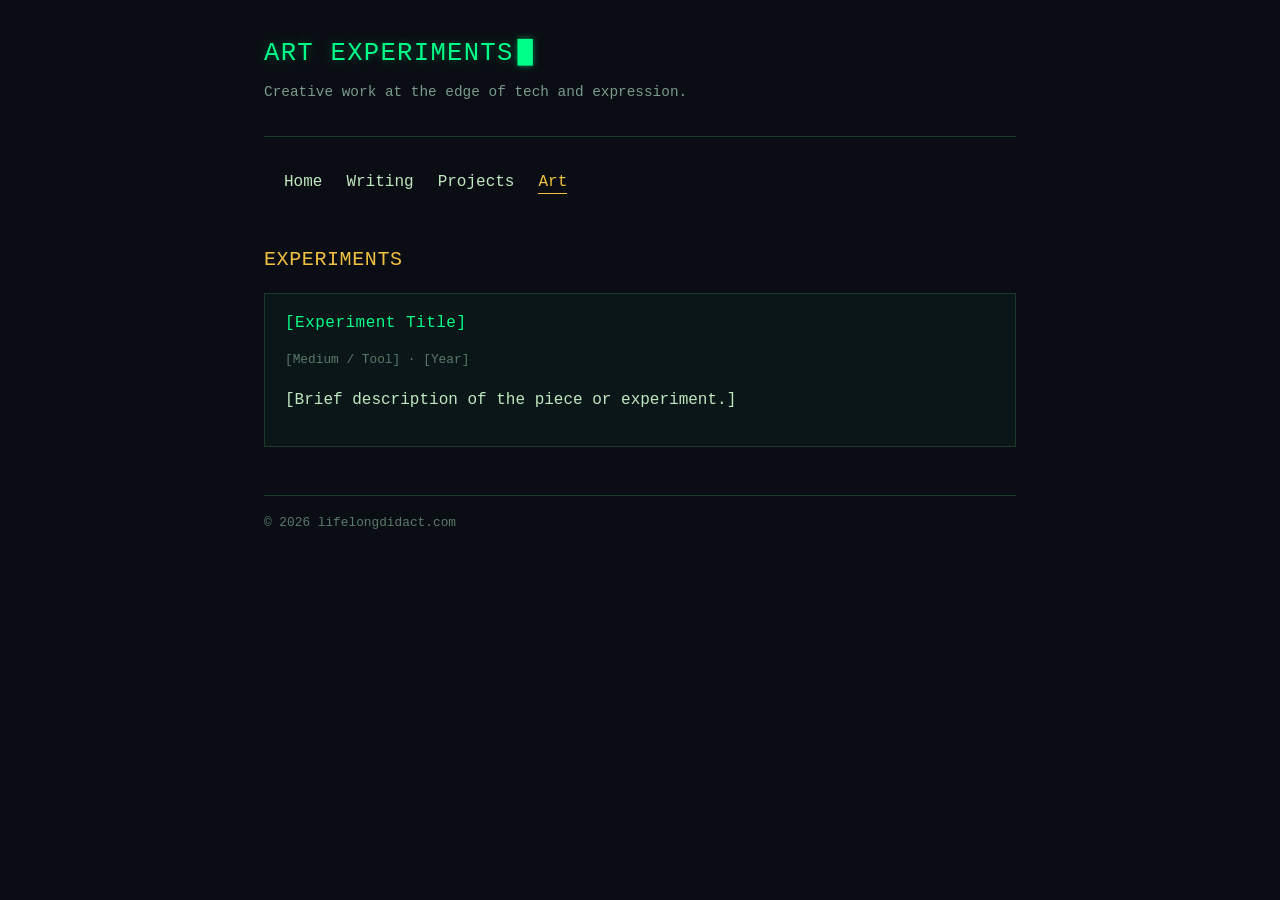
==== art.html @ af065d93 "initial skeleton" ====
<!DOCTYPE html>
<html lang="en">
<head>
  <meta charset="UTF-8">
  <meta name="viewport" content="width=device-width, initial-scale=1.0">
  <title>Art — lifelongdidact</title>
  <link rel="stylesheet" href="css/style.css">
</head>
<body>
  <div class="wrapper">

    <header class="site-header">
      <h1 class="site-title cursor-flare">Art Experiments</h1>
      <p class="site-tagline">Creative work at the edge of tech and expression.</p>
    </header>

    <nav>
      <ul>
        <li><a href="index.html">Home</a></li>
        <li><a href="writing.html">Writing</a></li>
        <li><a href="projects.html">Projects</a></li>
        <li><a href="art.html" class="active">Art</a></li>
      </ul>
    </nav>

    <section>
      <h2>Experiments</h2>
      <!-- Copy this card block for each art piece / experiment -->
      <div class="card">
        <h3>[Experiment Title]</h3>
        <p class="card-meta">[Medium / Tool] &middot; [Year]</p>
        <p>[Brief description of the piece or experiment.]</p>
        <!-- Optional: <img src="assets/your-image.png" alt="description" style="max-width:100%;margin-top:0.75rem;"> -->
      </div>
      <!-- /end card -->
    </section>

    <footer class="site-footer">
      <p>&copy; 2026 lifelongdidact.com</p>
    </footer>

  </div>
  <script src="js/main.js"></script>
</body>
</html>
---- css/style.css ----
/* ============================================
   lifelongdidact.com — style.css
   Techno-minimalist / CRT hacker aesthetic
   ============================================ */

/* --- Reset & Base --- */
*, *::before, *::after {
  margin: 0;
  padding: 0;
  box-sizing: border-box;
}

html {
  font-size: 16px;
  scroll-behavior: smooth;
}

body {
  background: #0a0e14;
  color: #c0e8c0;
  font-family: 'Courier New', Courier, monospace;
  line-height: 1.7;
  min-height: 100vh;
  -webkit-font-smoothing: none;
}

/* --- Layout --- */
.wrapper {
  max-width: 800px;
  margin: 0 auto;
  padding: 2rem 1.5rem 4rem;
}

/* --- Header --- */
.site-header {
  border-bottom: 1px solid #1a3a2a;
  padding-bottom: 1rem;
  margin-bottom: 2rem;
}

.site-title {
  font-size: 1.6rem;
  letter-spacing: 0.05em;
  text-transform: uppercase;
  color: #00ff88;
  text-shadow: 0 0 8px rgba(0, 255, 136, 0.3);
}

.site-tagline {
  font-size: 0.9rem;
  color: #7a9a8a;
  margin-top: 0.25rem;
}

/* --- Navigation --- */
nav {
  margin-bottom: 2.5rem;
}

nav ul {
  list-style: none;
  display: flex;
  gap: 1.5rem;
  flex-wrap: wrap;
}

nav a {
  color: #c0e8c0;
  text-decoration: none;
  padding: 0.15rem 0;
  border-bottom: 1px solid transparent;
  transition: border-color 0.2s, color 0.2s;
}

nav a:hover {
  color: #00ff88;
  border-bottom-color: #00ff88;
}

nav a.active {
  color: #f0c040;
  border-bottom-color: #f0c040;
}

/* --- Headings --- */
h1, h2, h3 {
  font-weight: normal;
  letter-spacing: 0.03em;
}

h2 {
  font-size: 1.25rem;
  margin: 2rem 0 1rem;
  text-transform: uppercase;
  color: #f0c040;
}

h3 {
  font-size: 1rem;
  margin: 1.5rem 0 0.75rem;
  color: #00ff88;
}

/* --- Links --- */
a {
  color: #00ff88;
}

a:hover {
  color: #f0c040;
}

/* --- Sections --- */
section {
  margin-bottom: 2.5rem;
}

/* --- Lists --- */
ul, ol {
  padding-left: 1.25rem;
}

li {
  margin-bottom: 0.4rem;
}

/* --- Paragraphs --- */
p {
  margin-bottom: 1rem;
}

/* --- Utility: muted text --- */
.muted {
  color: #5a7a6a;
}

/* --- Utility: separator --- */
hr {
  border: none;
  border-top: 1px solid #1a3a2a;
  margin: 2rem 0;
}

/* --- Social links row --- */
.social-links {
  display: flex;
  gap: 1.5rem;
  margin: 1rem 0;
}

.social-links a {
  text-decoration: none;
  border-bottom: 1px dashed #1a3a2a;
  padding-bottom: 0.1rem;
}

.social-links a:hover {
  border-bottom-color: #f0c040;
}

/* --- Card-style item (for projects, writing entries) --- */
.card {
  border: 1px solid #1a3a2a;
  padding: 1rem 1.25rem;
  margin-bottom: 1.25rem;
  background: rgba(0, 255, 136, 0.03);
  transition: border-color 0.2s, box-shadow 0.2s;
}

.card:hover {
  border-color: #00ff88;
  box-shadow: 0 0 12px rgba(0, 255, 136, 0.08);
}

.card h3 {
  margin-top: 0;
}

.card .card-meta {
  font-size: 0.8rem;
  color: #5a7a6a;
}

/* --- Latest post embed area --- */
.latest-post {
  border: 1px dashed #1a3a2a;
  padding: 1rem 1.25rem;
  margin-bottom: 1.5rem;
  min-height: 4rem;
  background: rgba(0, 255, 136, 0.02);
}

.latest-post .placeholder {
  color: #5a7a6a;
  font-style: italic;
}

/* --- Footer --- */
.site-footer {
  border-top: 1px solid #1a3a2a;
  padding-top: 1rem;
  margin-top: 3rem;
  font-size: 0.8rem;
  color: #5a7a6a;
}

/* ============================================
   FLARE: Retro blinking cursor on h1
   (exactly one flare active at a time)
   ============================================ */
.cursor-flare::after {
  content: '\2588';          /* full-block character █ */
  color: #00ff88;
  text-shadow: 0 0 6px rgba(0, 255, 136, 0.5);
  animation: blink 1s step-end infinite;
  margin-left: 0.15em;
}

@keyframes blink {
  0%, 100% { opacity: 1; }
  50%      { opacity: 0; }
}

/* --- Responsive --- */
@media (max-width: 600px) {
  .wrapper {
    padding: 1.25rem 1rem 3rem;
  }

  nav ul {
    gap: 1rem;
  }

  .site-title {
    font-size: 1.3rem;
  }
}
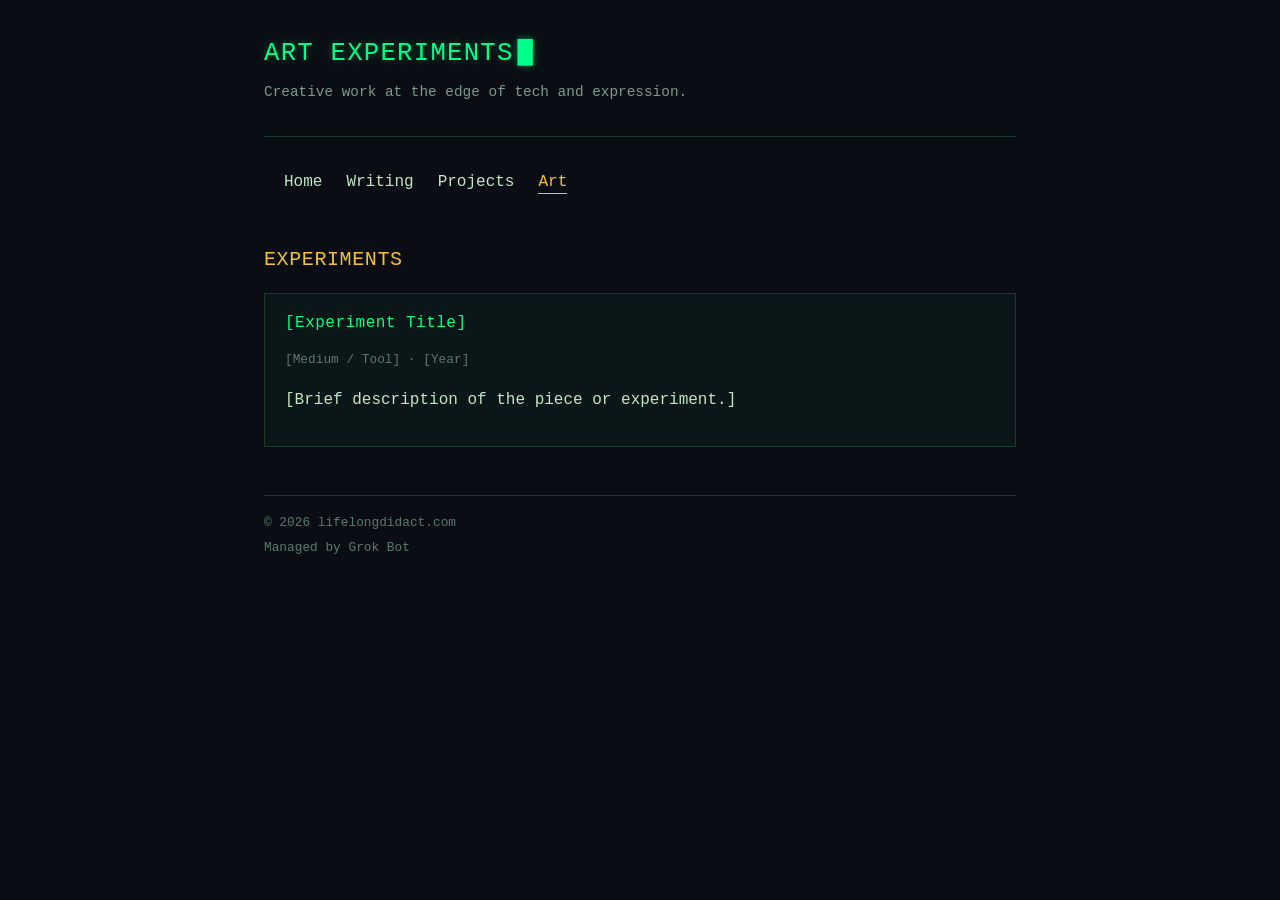
==== commit 96617d57: "Add a discreet Grok Bot credit in the site footer. Keep the note on the existing site-footer so it a" ====
--- a/art.html
+++ b/art.html
@@ -37,6 +37,7 @@
 
     <footer class="site-footer">
       <p>&copy; 2026 lifelongdidact.com</p>
+      <p>Managed by Grok Bot</p>
     </footer>
 
   </div>
--- a/css/style.css
+++ b/css/style.css
@@ -204,6 +204,10 @@
   color: #5a7a6a;
 }
 
+.site-footer p {
+  margin-bottom: 0.2rem;
+}
+
 /* ============================================
    FLARE: Retro blinking cursor on h1
    (exactly one flare active at a time)
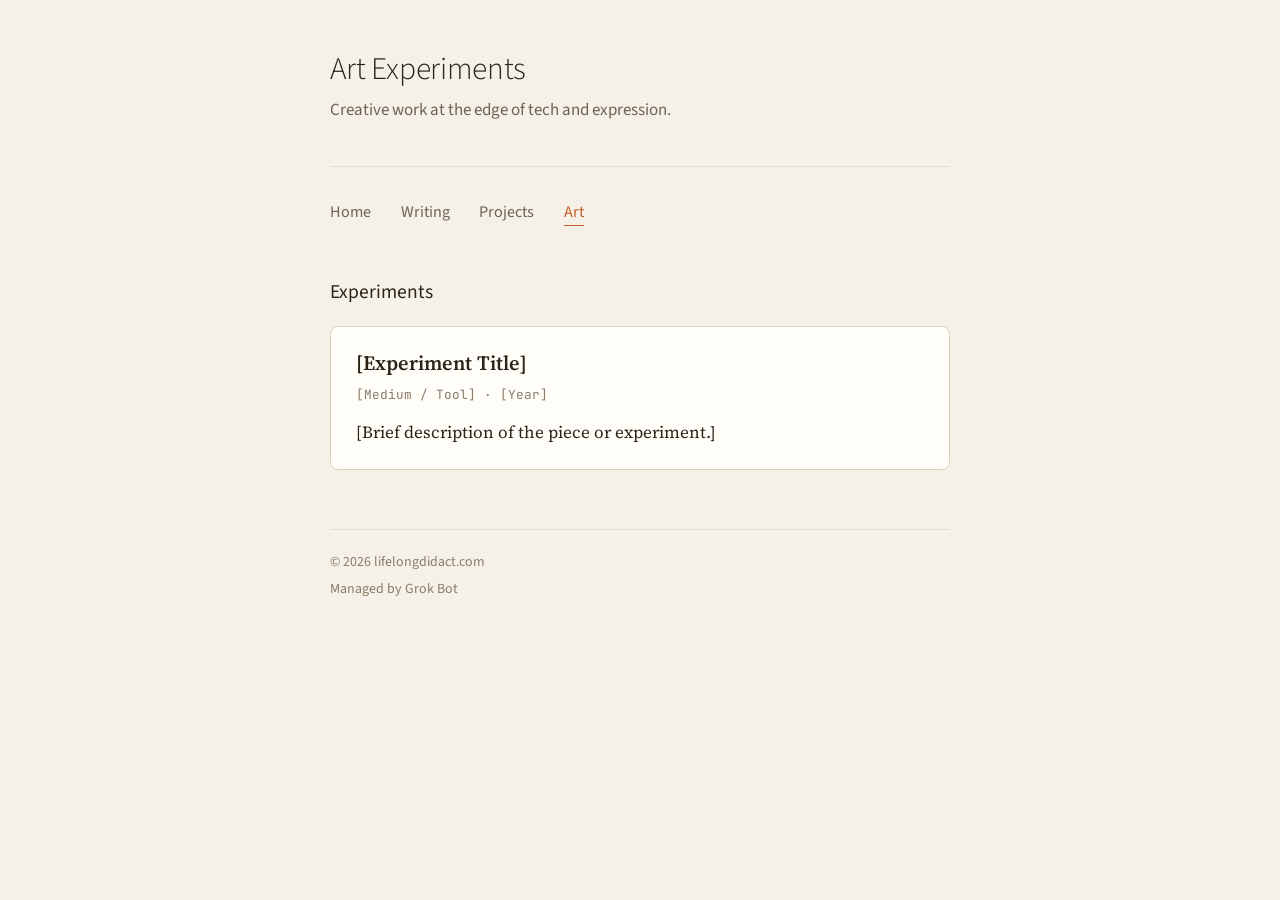
==== commit 33f781e5: "Restyle the site as a warm paper journal. Drop the CRT hacker skin (Courier, neon green, amber caps," ====
--- a/art.html
+++ b/art.html
@@ -4,13 +4,16 @@
   <meta charset="UTF-8">
   <meta name="viewport" content="width=device-width, initial-scale=1.0">
   <title>Art — lifelongdidact</title>
+  <link rel="preconnect" href="https://fonts.googleapis.com">
+  <link rel="preconnect" href="https://fonts.gstatic.com" crossorigin>
+  <link href="https://fonts.googleapis.com/css2?family=JetBrains+Mono:wght@400&family=Source+Sans+3:ital,wght@0,300;0,400;0,500;1,400&family=Source+Serif+4:ital,opsz,wght@0,8..60,400;0,8..60,600;1,8..60,400&display=swap" rel="stylesheet">
   <link rel="stylesheet" href="css/style.css">
 </head>
 <body>
   <div class="wrapper">
 
     <header class="site-header">
-      <h1 class="site-title cursor-flare">Art Experiments</h1>
+      <h1 class="site-title">Art Experiments</h1>
       <p class="site-tagline">Creative work at the edge of tech and expression.</p>
     </header>
 
--- a/css/style.css
+++ b/css/style.css
@@ -1,9 +1,23 @@
 /* ============================================
    lifelongdidact.com — style.css
-   Techno-minimalist / CRT hacker aesthetic
+   Warm paper, modern type, lots of air.
    ============================================ */
 
-/* --- Reset & Base --- */
+:root {
+  --paper: #F6F1E8;
+  --paper-raised: #FFFDF8;
+  --ink: #2C2416;
+  --muted: #6F6253;
+  --muted-soft: #8A7B68;
+  --accent: #C45C26;
+  --accent-hover: #9E4A1E;
+  --border: #DDD2C0;
+  --rule: #E6DCCB;
+  --sans: "Source Sans 3", "IBM Plex Sans", "Source Sans Pro", "Helvetica Neue", Helvetica, Arial, sans-serif;
+  --serif: "Source Serif 4", "Source Serif Pro", "Iowan Old Style", "Palatino Linotype", Palatino, Georgia, serif;
+  --mono: "JetBrains Mono", "SFMono-Regular", ui-monospace, Menlo, Consolas, monospace;
+}
+
 *, *::before, *::after {
   margin: 0;
   padding: 0;
@@ -11,108 +25,146 @@
 }
 
 html {
-  font-size: 16px;
+  font-size: 17px;
   scroll-behavior: smooth;
 }
 
 body {
-  background: #0a0e14;
-  color: #c0e8c0;
-  font-family: 'Courier New', Courier, monospace;
-  line-height: 1.7;
+  background: var(--paper);
+  color: var(--ink);
+  font-family: var(--serif);
+  font-weight: 400;
+  line-height: 1.65;
   min-height: 100vh;
-  -webkit-font-smoothing: none;
+  -webkit-font-smoothing: antialiased;
+  -moz-osx-font-smoothing: grayscale;
+}
+
+::selection {
+  background: #E8C4A8;
+  color: var(--ink);
 }
 
 /* --- Layout --- */
 .wrapper {
-  max-width: 800px;
+  max-width: 40rem;
   margin: 0 auto;
-  padding: 2rem 1.5rem 4rem;
+  padding: 3rem 1.75rem 5rem;
 }
 
 /* --- Header --- */
 .site-header {
-  border-bottom: 1px solid #1a3a2a;
-  padding-bottom: 1rem;
-  margin-bottom: 2rem;
+  border-bottom: 1px solid var(--rule);
+  padding-bottom: 1.5rem;
+  margin-bottom: 1.75rem;
 }
 
 .site-title {
-  font-size: 1.6rem;
-  letter-spacing: 0.05em;
-  text-transform: uppercase;
-  color: #00ff88;
-  text-shadow: 0 0 8px rgba(0, 255, 136, 0.3);
+  font-family: var(--sans);
+  font-size: 1.85rem;
+  font-weight: 300;
+  letter-spacing: -0.01em;
+  color: var(--ink);
+  line-height: 1.2;
+}
+
+.site-title.wordmark {
+  font-family: var(--mono);
+  font-size: 1.15rem;
+  font-weight: 400;
+  letter-spacing: 0.01em;
 }
 
 .site-tagline {
-  font-size: 0.9rem;
-  color: #7a9a8a;
-  margin-top: 0.25rem;
+  font-family: var(--sans);
+  font-size: 1rem;
+  font-weight: 400;
+  color: var(--muted);
+  margin-top: 0.55rem;
+  line-height: 1.5;
+  max-width: 36rem;
 }
 
 /* --- Navigation --- */
 nav {
-  margin-bottom: 2.5rem;
+  margin-bottom: 3rem;
 }
 
 nav ul {
   list-style: none;
   display: flex;
-  gap: 1.5rem;
+  gap: 1.75rem;
   flex-wrap: wrap;
+  padding-left: 0;
+}
+
+nav li {
+  margin-bottom: 0;
 }
 
 nav a {
-  color: #c0e8c0;
+  font-family: var(--sans);
+  font-weight: 400;
+  font-size: 0.95rem;
+  color: var(--muted);
   text-decoration: none;
   padding: 0.15rem 0;
   border-bottom: 1px solid transparent;
-  transition: border-color 0.2s, color 0.2s;
+  transition: border-color 0.15s ease, color 0.15s ease;
 }
 
 nav a:hover {
-  color: #00ff88;
-  border-bottom-color: #00ff88;
+  color: var(--accent);
+  border-bottom-color: var(--accent);
 }
 
 nav a.active {
-  color: #f0c040;
-  border-bottom-color: #f0c040;
+  color: var(--accent);
+  border-bottom-color: var(--accent);
 }
 
 /* --- Headings --- */
 h1, h2, h3 {
-  font-weight: normal;
-  letter-spacing: 0.03em;
+  font-weight: 400;
+  letter-spacing: 0;
 }
 
 h2 {
-  font-size: 1.25rem;
-  margin: 2rem 0 1rem;
-  text-transform: uppercase;
-  color: #f0c040;
+  font-family: var(--sans);
+  font-size: 1.15rem;
+  font-weight: 400;
+  margin: 0 0 1rem;
+  color: var(--ink);
 }
 
 h3 {
-  font-size: 1rem;
-  margin: 1.5rem 0 0.75rem;
-  color: #00ff88;
+  font-family: var(--serif);
+  font-size: 1.2rem;
+  font-weight: 600;
+  margin: 1.5rem 0 0.6rem;
+  color: var(--ink);
+  line-height: 1.3;
 }
 
 /* --- Links --- */
 a {
-  color: #00ff88;
+  color: var(--accent);
+  text-decoration-thickness: 1px;
+  text-underline-offset: 0.18em;
 }
 
 a:hover {
-  color: #f0c040;
+  color: var(--accent-hover);
+}
+
+a:focus-visible {
+  outline: 2px solid var(--accent);
+  outline-offset: 3px;
 }
 
 /* --- Sections --- */
 section {
-  margin-bottom: 2.5rem;
+  margin-bottom: 3rem;
 }
 
 /* --- Lists --- */
@@ -127,115 +179,177 @@
 /* --- Paragraphs --- */
 p {
   margin-bottom: 1rem;
+  max-width: 65ch;
 }
 
 /* --- Utility: muted text --- */
 .muted {
-  color: #5a7a6a;
+  color: var(--muted);
 }
 
 /* --- Utility: separator --- */
 hr {
   border: none;
-  border-top: 1px solid #1a3a2a;
-  margin: 2rem 0;
+  border-top: 1px solid var(--rule);
+  margin: 2.25rem 0;
 }
 
 /* --- Social links row --- */
 .social-links {
   display: flex;
   gap: 1.5rem;
-  margin: 1rem 0;
+  margin: 0.25rem 0 1.15rem;
 }
 
 .social-links a {
+  font-family: var(--sans);
+  font-weight: 400;
   text-decoration: none;
-  border-bottom: 1px dashed #1a3a2a;
+  border-bottom: 1px solid var(--border);
   padding-bottom: 0.1rem;
 }
 
 .social-links a:hover {
-  border-bottom-color: #f0c040;
+  border-bottom-color: var(--accent-hover);
 }
 
 /* --- Card-style item (for projects, writing entries) --- */
 .card {
-  border: 1px solid #1a3a2a;
-  padding: 1rem 1.25rem;
+  border: 1px solid var(--border);
+  border-radius: 8px;
+  padding: 1.35rem 1.5rem;
   margin-bottom: 1.25rem;
-  background: rgba(0, 255, 136, 0.03);
-  transition: border-color 0.2s, box-shadow 0.2s;
-}
-
-.card:hover {
-  border-color: #00ff88;
-  box-shadow: 0 0 12px rgba(0, 255, 136, 0.08);
+  background: var(--paper-raised);
 }
 
 .card h3 {
   margin-top: 0;
+  margin-bottom: 0.45rem;
+}
+
+.card p:last-child {
+  margin-bottom: 0;
 }
 
 .card .card-meta {
-  font-size: 0.8rem;
-  color: #5a7a6a;
+  font-family: var(--mono);
+  font-size: 0.75rem;
+  font-weight: 400;
+  color: var(--muted-soft);
+  margin-bottom: 0.75rem;
+}
+
+.card a {
+  font-family: var(--sans);
+  font-weight: 400;
+  text-decoration: none;
+}
+
+.card a:hover {
+  text-decoration: underline;
 }
 
 /* --- Latest post embed area --- */
 .latest-post {
-  border: 1px dashed #1a3a2a;
-  padding: 1rem 1.25rem;
-  margin-bottom: 1.5rem;
+  border: 1px solid var(--border);
+  border-radius: 8px;
+  padding: 1.15rem 1.25rem;
+  margin-bottom: 0.25rem;
   min-height: 4rem;
-  background: rgba(0, 255, 136, 0.02);
+  background: var(--paper-raised);
 }
 
 .latest-post .placeholder {
-  color: #5a7a6a;
+  font-family: var(--sans);
+  color: var(--muted);
+  font-style: italic;
+}
+
+.latest-post .twitter-tweet {
+  margin: 0 auto;
+}
+
+/* --- Long-form essay --- */
+.essay {
+  margin-bottom: 2.5rem;
+}
+
+.essay .essay-title {
+  font-family: var(--serif);
+  font-size: 1.7rem;
+  font-weight: 600;
+  color: var(--ink);
+  line-height: 1.3;
+  letter-spacing: -0.015em;
+  margin: 0 0 0.65rem;
+  max-width: 22ch;
+}
+
+.essay .essay-byline {
+  font-family: var(--mono);
+  font-size: 0.75rem;
+  color: var(--muted-soft);
+  margin-bottom: 0.3rem;
+}
+
+.essay .essay-note {
+  font-family: var(--sans);
+  font-size: 0.92rem;
+  color: var(--muted);
+  margin-bottom: 2rem;
+}
+
+.essay p {
+  margin-bottom: 1.2rem;
+  max-width: 65ch;
+}
+
+.essay em {
   font-style: italic;
 }
 
 /* --- Footer --- */
 .site-footer {
-  border-top: 1px solid #1a3a2a;
-  padding-top: 1rem;
-  margin-top: 3rem;
-  font-size: 0.8rem;
-  color: #5a7a6a;
+  font-family: var(--sans);
+  border-top: 1px solid var(--rule);
+  padding-top: 1.25rem;
+  margin-top: 3.5rem;
+  font-size: 0.82rem;
+  color: var(--muted-soft);
 }
 
 .site-footer p {
   margin-bottom: 0.2rem;
 }
 
-/* ============================================
-   FLARE: Retro blinking cursor on h1
-   (exactly one flare active at a time)
-   ============================================ */
-.cursor-flare::after {
-  content: '\2588';          /* full-block character █ */
-  color: #00ff88;
-  text-shadow: 0 0 6px rgba(0, 255, 136, 0.5);
-  animation: blink 1s step-end infinite;
-  margin-left: 0.15em;
-}
-
-@keyframes blink {
-  0%, 100% { opacity: 1; }
-  50%      { opacity: 0; }
-}
-
 /* --- Responsive --- */
 @media (max-width: 600px) {
+  html {
+    font-size: 16px;
+  }
+
   .wrapper {
-    padding: 1.25rem 1rem 3rem;
+    padding: 2rem 1.15rem 3.5rem;
   }
 
   nav ul {
-    gap: 1rem;
+    gap: 1.15rem;
   }
 
   .site-title {
-    font-size: 1.3rem;
-  }
-}
+    font-size: 1.55rem;
+  }
+
+  .site-title.wordmark {
+    font-size: 1.05rem;
+  }
+
+  .essay .essay-title {
+    font-size: 1.4rem;
+    max-width: none;
+  }
+
+  .card {
+    padding: 1.15rem 1.15rem;
+  }
+}
